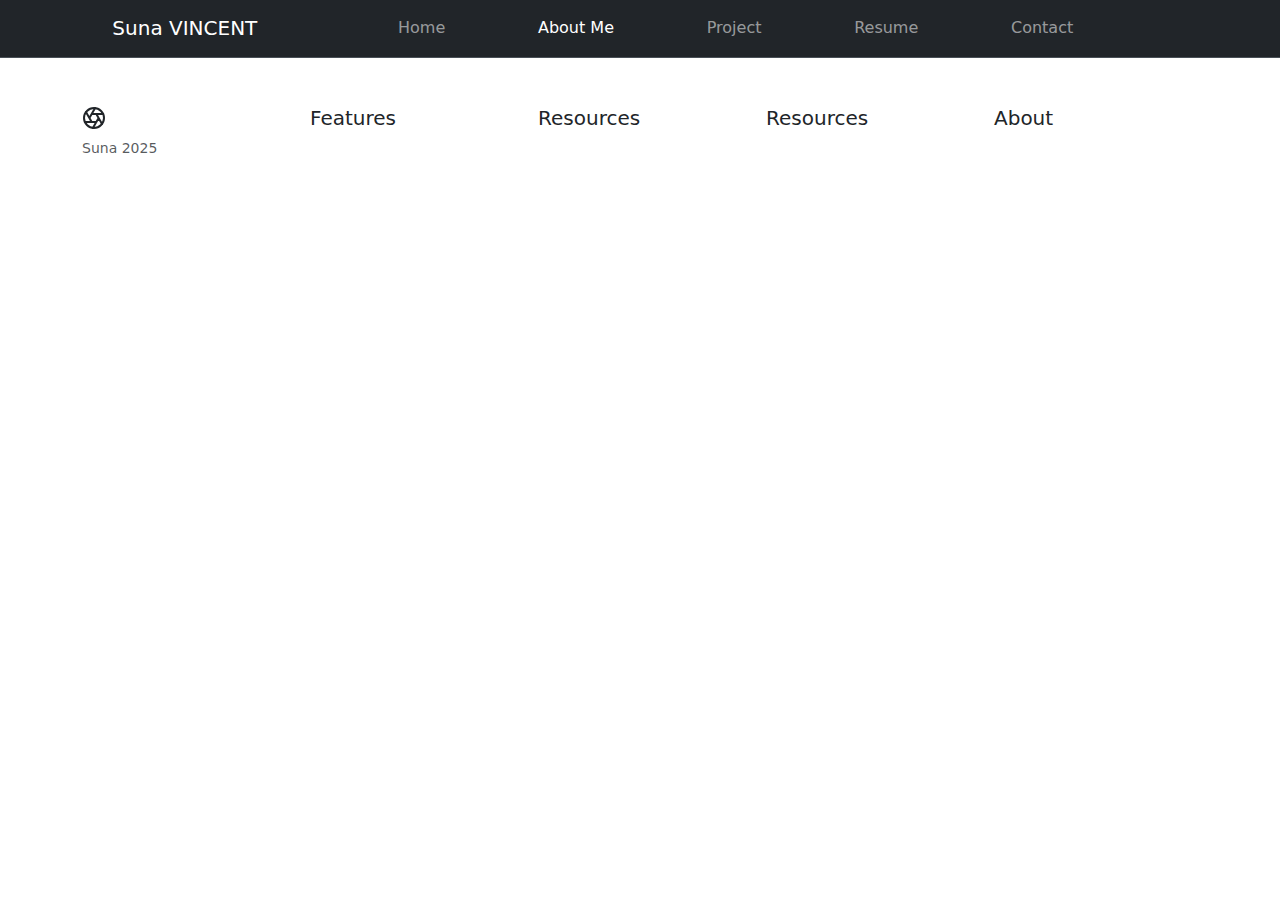
==== public/about.html @ 178db741 "avanerUnpeu" ====
<!DOCTYPE html>
<html lang="en">
<head>
    <meta charset="UTF-8">
    <meta name="viewport" content="width=device-width, initial-scale=1.0">
    <title>Suna - Junior Developper</title>
    <!-- bootstrap --><link href="https://cdn.jsdelivr.net/npm/bootstrap@5.3.3/dist/css/bootstrap.min.css" rel="stylesheet" integrity="sha384-QWTKZyjpPEjISv5WaRU9OFeRpok6YctnYmDr5pNlyT2bRjXh0JMhjY6hW+ALEwIH" crossorigin="anonymous">
    <link rel="stylesheet" href="./style.css">
</head>
<body>

<!-- nav  -->
<nav class="navbar navbar-expand-md bg-dark sticky-top border-bottom" data-bs-theme="dark">
    <div class="container">
      <a class="navbar-brand " href="#">
        <svg class="bi" width="24" height="24"><use xlink:href="#aperture"></use></svg>
        Suna VINCENT
      </a>
      <button class="navbar-toggler" type="button" data-bs-toggle="offcanvas" data-bs-target="#offcanvas" aria-controls="offcanvas" aria-label="Toggle navigation">
        <span class="navbar-toggler-icon"></span>
      </button>
      <div class="offcanvas offcanvas-end" tabindex="-1" id="offcanvas" aria-labelledby="offcanvasLabel">
        <div class="offcanvas-header">
          <h5 class="offcanvas-title" id="offcanvasLabel">Suna VINCENT</h5>
          <button type="button" class="btn-close" data-bs-dismiss="offcanvas" aria-label="Close"></button>
        </div>
        <div class="offcanvas-body">
          <ul class="navbar-nav flex-grow-1 justify-content-between">
            <li class="nav-item"><a class="nav-link" href="#">
              <svg class="bi" width="24" height="24"><use xlink:href="#aperture"></use></svg>
            </a></li>
            <li class="nav-item"><a class="nav-link" href="../index.html">Home</a></li>
            <li class="nav-item"><a class="nav-link active" aria-current="page"href="./about.html">About Me</a></li>
            <li class="nav-item"><a class="nav-link" href="./project.html">Project</a></li>
            <li class="nav-item"><a class="nav-link" href="https://sunavincent.github.io/stage-cv/" target="_blank">Resume</a></li>
            <li class="nav-item"><a class="nav-link" href="./contact.html">Contact</a></li>
            <li class="nav-item"><a class="nav-link" href="#">
              <svg class="bi" width="24" height="24"><use xlink:href="#cart"></use></svg>
            </a></li>
          </ul>
        </div>
      </div>
    </div>
  </nav>























<!-- footer  -->
<footer class="container py-5">
    <div class="row">
      <div class="col-12 col-md">
        <svg xmlns="http://www.w3.org/2000/svg" width="24" height="24" fill="none" stroke="currentColor" stroke-linecap="round" stroke-linejoin="round" stroke-width="2" class="d-block mb-2" role="img" viewBox="0 0 24 24"><title>Product</title><circle cx="12" cy="12" r="10"></circle><path d="M14.31 8l5.74 9.94M9.69 8h11.48M7.38 12l5.74-9.94M9.69 16L3.95 6.06M14.31 16H2.83m13.79-4l-5.74 9.94"></path></svg>
        <small class="d-block mb-3 text-body-secondary">Suna 2025</small>
      </div>
      <div class="col-6 col-md">
        <h5>Features</h5>
        <!-- <ul class="list-unstyled text-small">
          <li><a class="link-secondary text-decoration-none" href="#">Cool stuff</a></li>
          <li><a class="link-secondary text-decoration-none" href="#">Random feature</a></li>
          <li><a class="link-secondary text-decoration-none" href="#">Team feature</a></li>
          <li><a class="link-secondary text-decoration-none" href="#">Stuff for developers</a></li>
          <li><a class="link-secondary text-decoration-none" href="#">Another one</a></li>
          <li><a class="link-secondary text-decoration-none" href="#">Last time</a></li>
        </ul> -->
      </div>
      <div class="col-6 col-md">
        <h5>Resources</h5>
        <!-- <ul class="list-unstyled text-small">
          <li><a class="link-secondary text-decoration-none" href="#">Resource name</a></li>
          <li><a class="link-secondary text-decoration-none" href="#">Resource</a></li>
          <li><a class="link-secondary text-decoration-none" href="#">Another resource</a></li>
          <li><a class="link-secondary text-decoration-none" href="#">Final resource</a></li>
        </ul> -->
      </div>
      <div class="col-6 col-md">
        <h5>Resources</h5>
        <!-- <ul class="list-unstyled text-small">
          <li><a class="link-secondary text-decoration-none" href="#">Business</a></li>
          <li><a class="link-secondary text-decoration-none" href="#">Education</a></li>
          <li><a class="link-secondary text-decoration-none" href="#">Government</a></li>
          <li><a class="link-secondary text-decoration-none" href="#">Gaming</a></li>
        </ul> -->
      </div>
      <div class="col-6 col-md">
        <h5>About</h5>
        <!-- <ul class="list-unstyled text-small">
          <li><a class="link-secondary text-decoration-none" href="#">Team</a></li>
          <li><a class="link-secondary text-decoration-none" href="#">Locations</a></li>
          <li><a class="link-secondary text-decoration-none" href="#">Privacy</a></li>
          <li><a class="link-secondary text-decoration-none" href="#">Terms</a></li>
        </ul> -->
      </div>
    </div>
  </footer>





<!-- bootstrap -->
<script src="https://cdn.jsdelivr.net/npm/bootstrap@5.3.3/dist/js/bootstrap.bundle.min.js" integrity="sha384-YvpcrYf0tY3lHB60NNkmXc5s9fDVZLESaAA55NDzOxhy9GkcIdslK1eN7N6jIeHz" crossorigin="anonymous"></script>
<!-- javascript  -->
<script src="./index.js"></script>

</body>
</html>
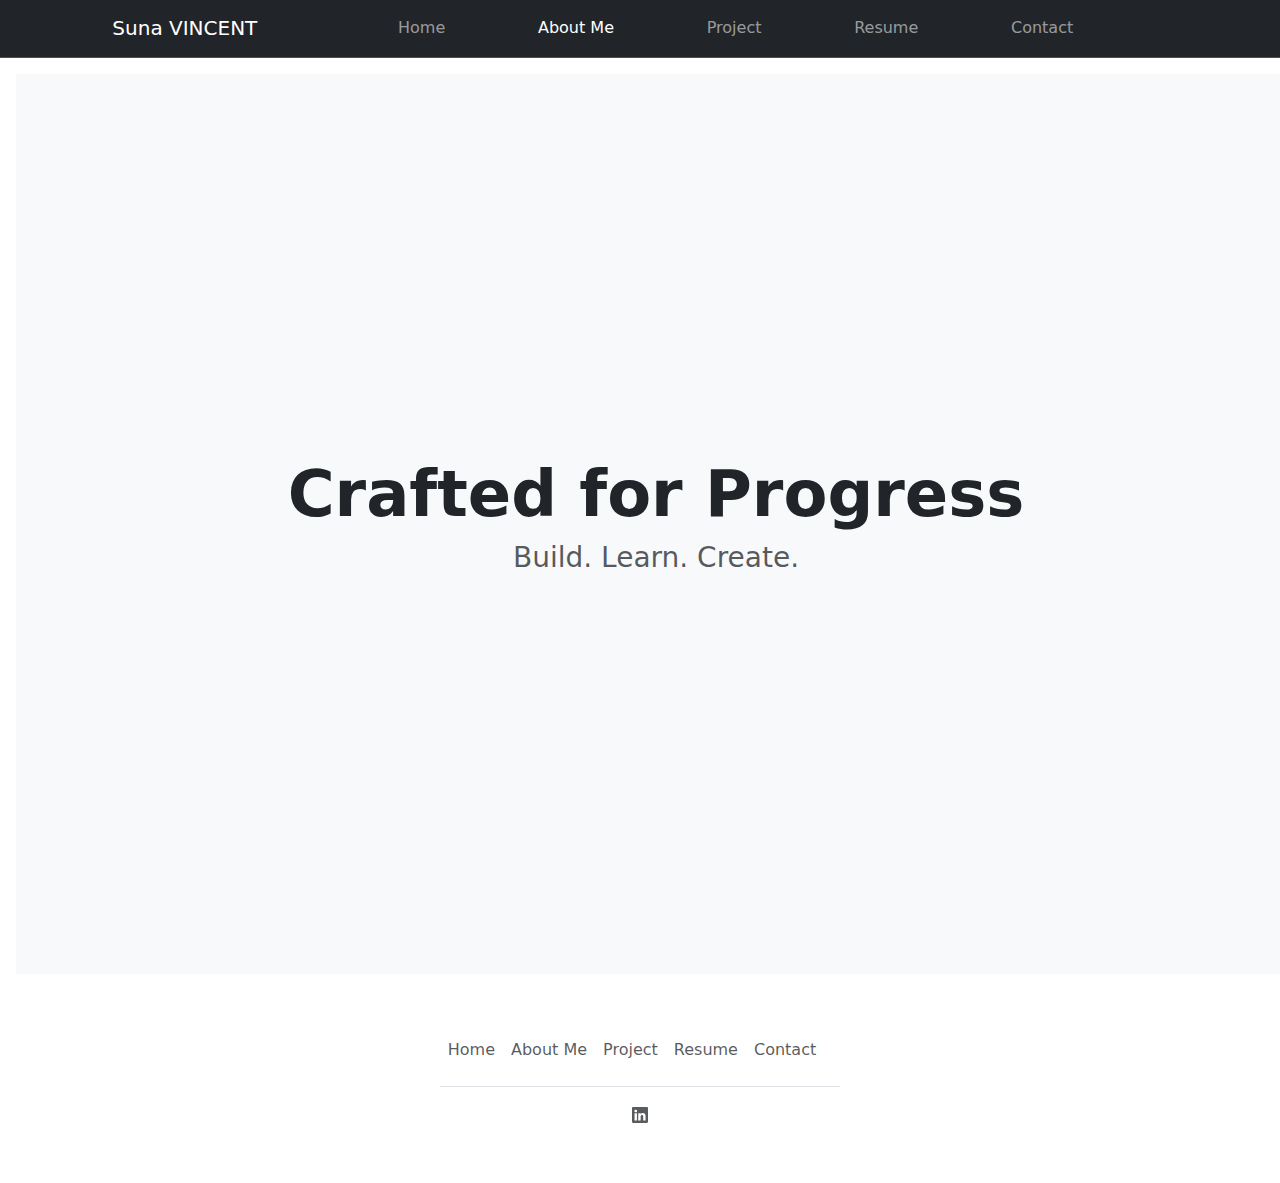
==== commit e604f101: "correct project typo" ====
--- a/public/about.html
+++ b/public/about.html
@@ -5,7 +5,7 @@
     <meta name="viewport" content="width=device-width, initial-scale=1.0">
     <title>Suna - Junior Developper</title>
     <!-- bootstrap --><link href="https://cdn.jsdelivr.net/npm/bootstrap@5.3.3/dist/css/bootstrap.min.css" rel="stylesheet" integrity="sha384-QWTKZyjpPEjISv5WaRU9OFeRpok6YctnYmDr5pNlyT2bRjXh0JMhjY6hW+ALEwIH" crossorigin="anonymous">
-    <link rel="stylesheet" href="./style.css">
+    <link rel="stylesheet" href="./group.css">
 </head>
 <body>
 
@@ -46,8 +46,29 @@
 
 
 
+<!-- main  -->
+<main>
+
+  <div class="position-relative overflow-hidden p-3 p-md-5 m-md-3 text-center bg-body-tertiary full-viewport">
+    <div class="col-md-6 w-100 p-lg-5 mx-auto my-5">
+      <h1 class="display-3 fw-bold">Crafted for Progress</h1>
+      <h3 class="fw-normal text-muted mb-3">Build. Learn. Create.</h3>
+    </div>
+    <div class="product-device shadow-sm d-none d-md-block"></div>
+    <div class="product-device product-device-2 shadow-sm d-none d-md-block"></div>
+  </div>
 
 
+
+
+
+
+
+
+
+
+
+</main>
 
 
 
@@ -66,53 +87,22 @@
 
 
 <!-- footer  -->
-<footer class="container py-5">
-    <div class="row">
-      <div class="col-12 col-md">
-        <svg xmlns="http://www.w3.org/2000/svg" width="24" height="24" fill="none" stroke="currentColor" stroke-linecap="round" stroke-linejoin="round" stroke-width="2" class="d-block mb-2" role="img" viewBox="0 0 24 24"><title>Product</title><circle cx="12" cy="12" r="10"></circle><path d="M14.31 8l5.74 9.94M9.69 8h11.48M7.38 12l5.74-9.94M9.69 16L3.95 6.06M14.31 16H2.83m13.79-4l-5.74 9.94"></path></svg>
-        <small class="d-block mb-3 text-body-secondary">Suna 2025</small>
-      </div>
-      <div class="col-6 col-md">
-        <h5>Features</h5>
-        <!-- <ul class="list-unstyled text-small">
-          <li><a class="link-secondary text-decoration-none" href="#">Cool stuff</a></li>
-          <li><a class="link-secondary text-decoration-none" href="#">Random feature</a></li>
-          <li><a class="link-secondary text-decoration-none" href="#">Team feature</a></li>
-          <li><a class="link-secondary text-decoration-none" href="#">Stuff for developers</a></li>
-          <li><a class="link-secondary text-decoration-none" href="#">Another one</a></li>
-          <li><a class="link-secondary text-decoration-none" href="#">Last time</a></li>
-        </ul> -->
-      </div>
-      <div class="col-6 col-md">
-        <h5>Resources</h5>
-        <!-- <ul class="list-unstyled text-small">
-          <li><a class="link-secondary text-decoration-none" href="#">Resource name</a></li>
-          <li><a class="link-secondary text-decoration-none" href="#">Resource</a></li>
-          <li><a class="link-secondary text-decoration-none" href="#">Another resource</a></li>
-          <li><a class="link-secondary text-decoration-none" href="#">Final resource</a></li>
-        </ul> -->
-      </div>
-      <div class="col-6 col-md">
-        <h5>Resources</h5>
-        <!-- <ul class="list-unstyled text-small">
-          <li><a class="link-secondary text-decoration-none" href="#">Business</a></li>
-          <li><a class="link-secondary text-decoration-none" href="#">Education</a></li>
-          <li><a class="link-secondary text-decoration-none" href="#">Government</a></li>
-          <li><a class="link-secondary text-decoration-none" href="#">Gaming</a></li>
-        </ul> -->
-      </div>
-      <div class="col-6 col-md">
-        <h5>About</h5>
-        <!-- <ul class="list-unstyled text-small">
-          <li><a class="link-secondary text-decoration-none" href="#">Team</a></li>
-          <li><a class="link-secondary text-decoration-none" href="#">Locations</a></li>
-          <li><a class="link-secondary text-decoration-none" href="#">Privacy</a></li>
-          <li><a class="link-secondary text-decoration-none" href="#">Terms</a></li>
-        </ul> -->
-      </div>
-    </div>
+<div class="container d-flex justify-content-center align-items-center">
+  <footer class="py-3 my-4">
+    <ul class="nav justify-content-center border-bottom pb-3 mb-3">
+      <li class="nav-item"><a href="../index.html" class="nav-link px-2 text-body-secondary">Home</a></li>
+      <li class="nav-item"><a href="./about.html" class="nav-link px-2 text-body-secondary">About Me</a></li>
+      <li class="nav-item"><a href="./project.html" class="nav-link px-2 text-body-secondary">Project</a></li>
+      <li class="nav-item"><a href="https://sunavincent.github.io/stage-cv/" target="_blank" class="nav-link px-2 text-body-secondary">Resume</a></li>
+      <li class="nav-item"><a href="./contact.html" class="nav-link px-2 text-body-secondary">Contact</li>
+    </ul>
+    <p class="text-center text-body-secondary"><a class="text-body-secondary" href="https://www.linkedin.com/in/suna-su-vcnt-9777626a/" target="_blank">
+      <svg xmlns="http://www.w3.org/2000/svg" width="16" height="16" fill="currentColor" class="bi bi-linkedin" viewBox="0 0 16 16">
+          <path d="M0 1.146C0 .513.526 0 1.175 0h13.65C15.474 0 16 .513 16 1.146v13.708c0 .633-.526 1.146-1.175 1.146H1.175C.526 16 0 15.487 0 14.854zm4.943 12.248V6.169H2.542v7.225zm-1.2-8.212c.837 0 1.358-.554 1.358-1.248-.015-.709-.52-1.248-1.342-1.248S2.4 3.226 2.4 3.934c0 .694.521 1.248 1.327 1.248zm4.908 8.212V9.359c0-.216.016-.432.08-.586.173-.431.568-.878 1.232-.878.869 0 1.216.662 1.216 1.634v3.865h2.401V9.25c0-2.22-1.184-3.252-2.764-3.252-1.274 0-1.845.7-2.165 1.193v.025h-.016l.016-.025V6.169h-2.4c.03.678 0 7.225 0 7.225z"></path>
+      </svg>
+      </a>
   </footer>
-
+</div>
 
 
 
--- a/public/group.css
+++ b/public/group.css
@@ -0,0 +1,33 @@
+html, body {
+    height: 100%;
+    margin: 0;
+  }
+  
+  main {
+    flex:1;
+  }
+  
+  .full-viewport {
+    width: 100vw;
+    height: 100vh; /* Ensure this div takes up full viewport */
+    display: flex; /* Enable Flexbox */
+    justify-content: center; /* Center horizontally */
+    align-items: center; /* Center vertically */
+    text-align: center; /* Center text inside the container */
+  }
+
+
+  /* Footer styling */
+footer {
+    margin-top: auto; /* Push footer to the bottom */
+  }
+
+
+
+.pb-2 {
+    padding-bottom: .3rem !important;
+}
+
+/* for each project page , photo  */
+
+/* projectDesPhoto{} */
